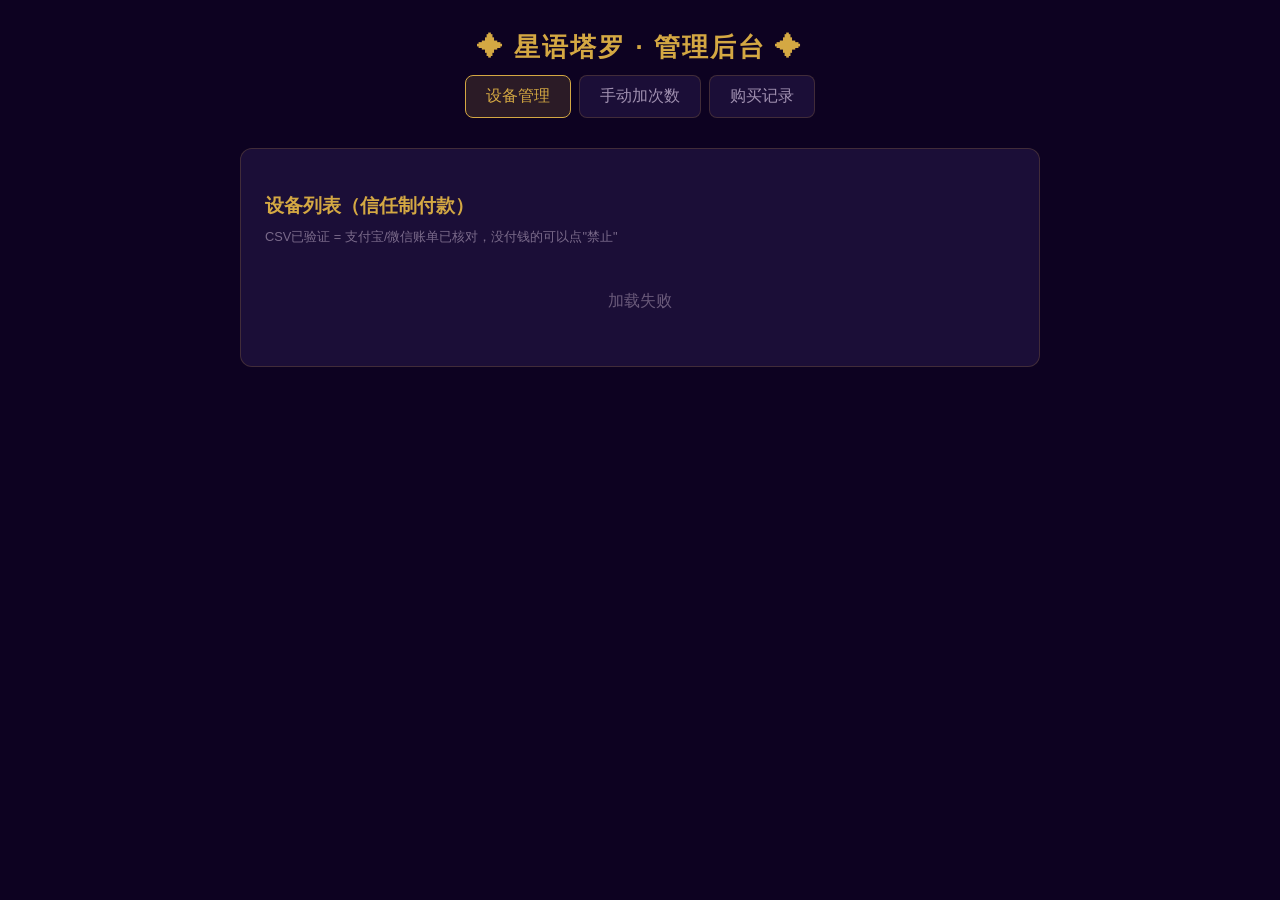
==== static/admin.html @ dc96822f "Replace Stripe with trust-based payment (QR code + manual CSV verify) - Replace Stripe Checkout with" ====
<!DOCTYPE html>
<html lang="zh-CN">
<head>
<meta charset="UTF-8">
<meta name="viewport" content="width=device-width, initial-scale=1.0">
<title>星语塔罗 — 管理后台</title>
<style>
*{margin:0;padding:0;box-sizing:border-box;}
body{font-family:-apple-system,"Microsoft YaHei",sans-serif;background:#0d0221;color:#e8dcc8;padding:30px 20px;}
h1{color:#d4a843;text-align:center;margin-bottom:10px;font-size:1.6em;letter-spacing:2px;}
h2{color:#d4a843;margin:20px 0 10px;font-size:1.2em;}
.tabs{display:flex;gap:8px;justify-content:center;margin-bottom:30px;}
.tab{padding:10px 20px;background:rgba(42,26,78,0.5);border:1px solid rgba(212,168,67,0.2);border-radius:8px;color:#a090b0;cursor:pointer;}
.tab.active{background:rgba(212,168,67,0.15);border-color:#d4a843;color:#d4a843;}
.tab-content{display:none;}
.tab-content.active{display:block;}
.card{background:rgba(42,26,78,0.5);border:1px solid rgba(212,168,67,0.2);border-radius:12px;padding:24px;max-width:800px;margin:0 auto 20px;}
table{width:100%;border-collapse:collapse;font-size:0.85em;}
th,td{padding:10px 12px;text-align:left;border-bottom:1px solid rgba(212,168,67,0.1);}
th{color:#d4a843;font-weight:normal;}
td{color:#c8b8d8;}
.badge{display:inline-block;padding:2px 8px;border-radius:10px;font-size:0.8em;}
.badge.trust{background:rgba(212,168,67,0.2);color:#d4a843;}
.badge.verified{background:rgba(100,200,100,0.15);color:#8c8;}
.badge.not-verified{background:rgba(200,100,100,0.15);color:#c88;}
.badge.banned{background:rgba(200,50,50,0.2);color:#e44;}
.empty{text-align:center;color:#6a5a7a;padding:30px;}
.btn{display:inline-block;padding:6px 14px;border:none;border-radius:6px;cursor:pointer;font-size:0.8em;font-family:inherit;}
.btn-ban{background:#c44;color:#fff;}
.btn-unban{background:#4a4;color:#fff;}
.btn-verify{background:#d4a843;color:#1a0a2e;}
.btn-grant{background:#d4a843;color:#1a0a2e;padding:12px 30px;font-size:1em;font-weight:bold;border:none;border-radius:8px;cursor:pointer;font-family:inherit;}
select{padding:8px;background:#1a0a2e;color:#e8dcc8;border:1px solid rgba(212,168,67,0.3);border-radius:6px;margin-right:10px;font-family:inherit;}
.toast{position:fixed;top:20px;left:50%;transform:translateX(-50%);background:#4a3a5a;color:#e8dcc8;padding:12px 24px;border-radius:8px;display:none;z-index:100;}
.toast.show{display:block;}
.grant-row{display:flex;align-items:center;gap:10px;margin-bottom:15px;}
</style>
</head>
<body>
<h1>✦ 星语塔罗 · 管理后台 ✦</h1>

<div class="tabs">
<div class="tab active" onclick="switchTab('devices')">设备管理</div>
<div class="tab" onclick="switchTab("manual")">手动加次数</div>
<div class="tab" onclick="switchTab('purchases')">购买记录</div>
</div>

<!-- Tab 1: Devices -->
<div id="tab-devices" class="tab-content active">
<div class="card">
<h2>设备列表（信任制付款）</h2>
<p style="color:#7a6a8a;font-size:0.8em;margin-bottom:15px;">CSV已验证 = 支付宝/微信账单已核对，没付钱的可以点"禁止"</p>
<div id="devices-table"><p class="empty">加载中...</p></div>
</div>
</div>

<!-- Tab 2: Manual grant -->
<div id="tab-manual" class="tab-content">
<div class="card">
<h2>手动加占卜次数</h2>
<div class="grant-row">
<select id="plan-select">
<option value="2_readings">两次占卜 — ¥14.99</option>
<option value="3_readings">三次占卜 — ¥19.99</option>
</select>
<button class="btn-grant" onclick="grantReading()">确认到账，手动加次数</button>
</div>
<div id="grant-result" style="color:#8c8;font-size:0.85em;"></div>
</div>
</div>

<!-- Tab 3: Purchases -->
<div id="tab-purchases" class="tab-content">
<div class="card">
<h2>所有购买记录</h2>
<div id="purchases-table"><p class="empty">加载中...</p></div>
</div>
</div>

<div id="toast" class="toast"></div>

<script>
function showToast(msg, isErr){
    var t=document.getElementById("toast");
    t.textContent=msg;
    t.style.background=isErr?"#5a2a2a":"#4a3a5a";
    t.classList.add("show");
    setTimeout(function(){t.classList.remove("show");},3000);
}

function switchTab(name){
    document.querySelectorAll(".tab").forEach(function(t){t.classList.remove("active");});
    document.querySelectorAll(".tab-content").forEach(function(t){t.classList.remove("active");});
    document.querySelector('.tab[onclick*="'+name+'"]').classList.add("active");
    document.getElementById("tab-"+name).classList.add("active");
}

// ===== Devices =====
function loadDevices(){
    fetch("/api/admin/devices").then(function(r){return r.json()}).then(function(d){
        var devs=d.devices||[];
        var html="";
        if(devs.length===0){html="<p class='empty'>暂无设备记录</p>";}
        else{
            html="<table><tr><th>设备ID</th><th>IP</th><th>总次数</th><th>已用</th><th>CSV核对</th><th>操作</th></tr>";
            devs.forEach(function(v){
                var status=v.banned?"<span class='badge banned'>已禁止</span>":(v.csv_verified?"<span class='badge verified'>已验证</span>":"<span class='badge not-verified'>未核对</span>");
                var actions="";
                if(v.banned){
                    actions='<button class="btn btn-unban" onclick="unbanDev(\''+v.device_id+'\')">解禁</button>';
                } else if(!v.csv_verified){
                    actions='<button class="btn btn-verify" onclick="verifyCsv(\''+v.device_id+'\')">确认已付款</button> ';
                    actions+='<button class="btn btn-ban" onclick="banDev(\''+v.device_id+'\')">没付款，禁止</button>';
                } else {
                    actions='<span style="color:#6a5a7a;">已核对</span>';
                }
                html+='<tr><td style="font-size:0.7em;color:#7a6a8a;">'+v.device_id.substr(0,20)+'...</td><td>'+v.ip+'</td><td>'+v.total_readings+'</td><td>'+v.used+'</td><td>'+status+'</td><td>'+actions+'</td></tr>';
            });
            html+="</table>";
        }
        document.getElementById("devices-table").innerHTML=html;
    }).catch(function(){
        document.getElementById("devices-table").innerHTML="<p class='empty'>加载失败</p>";
    });
}

function banDev(id){
    fetch("/api/admin/ban",{method:"POST",headers:{"Content-Type":"application/json"},body:JSON.stringify({device_id:id})})
    .then(function(r){return r.json()}).then(function(d){
        if(d.success){showToast("已禁止该设备");loadDevices();loadPurchases();}
    });
}
function unbanDev(id){
    fetch("/api/admin/unban",{method:"POST",headers:{"Content-Type":"application/json"},body:JSON.stringify({device_id:id})})
    .then(function(r){return r.json()}).then(function(d){if(d.success){showToast("已解禁");loadDevices();loadPurchases();}});
}
function verifyCsv(id){
    fetch("/api/admin/verify-csv",{method:"POST",headers:{"Content-Type":"application/json"},body:JSON.stringify({device_id:id})})
    .then(function(r){return r.json()}).then(function(d){if(d.success){showToast("已标记为已验证");loadDevices();loadPurchases();}});
}

// ===== Manual grant =====
function grantReading(){
    var btn=document.querySelector(".btn-grant");
    var plan=document.getElementById("plan-select").value;
    btn.disabled=true;btn.textContent="处理中...";
    fetch("/api/admin/grant",{method:"POST",headers:{"Content-Type":"application/json"},body:JSON.stringify({plan:plan})})
    .then(function(r){return r.json()}).then(function(d){
        if(d.success){document.getElementById("grant-result").textContent="已添加 "+d.readings+" 次 (ID: "+d.purchase_id+")";showToast("加次数成功");loadPurchases();loadDevices();}
    }).catch(function(){showToast("请求失败",true);})
    .finally(function(){btn.disabled=false;btn.textContent="确认到账，手动加次数";});
}

// ===== Purchases =====
function loadPurchases(){
    fetch("/api/admin/purchases").then(function(r){return r.json()}).then(function(d){
        var ps=d.purchases||[];var html="";
        if(ps.length===0){html="<p class='empty'>暂无记录</p>";}
        else{
            html="<table><tr><th>ID</th><th>方案</th><th>来源</th><th>已用/总数</th><th>设备</th><th>时间</th></tr>";
            ps.forEach(function(p){
                var src=p.manual?"<span class='badge trust'>信任</span>":"<span style='color:#7a6a8a;'>Stripe</span>";
                if(p.banned) src+=" <span class='badge banned'>禁止</span>";
                else if(!p.csv_verified) src+=" <span class='badge not-verified'>未核对</span>";
                html+="<tr><td style='font-size:0.7em;color:#7a6a8a;'>"+p.id+"</td><td>"+p.plan+"</td><td>"+src+"</td><td>"+(p.readings-p.remaining)+"/"+p.readings+"</td><td style='font-size:0.7em;'>"+(p.device_id||"-")+"</td><td style='font-size:0.7em;'>"+(p.created||"-")+"</td></tr>";
            });
            html+="</table>";
        }
        document.getElementById("purchases-table").innerHTML=html;
    });
}

loadDevices();loadPurchases();
setInterval(loadDevices,15000);
</script>
</body>
</html>
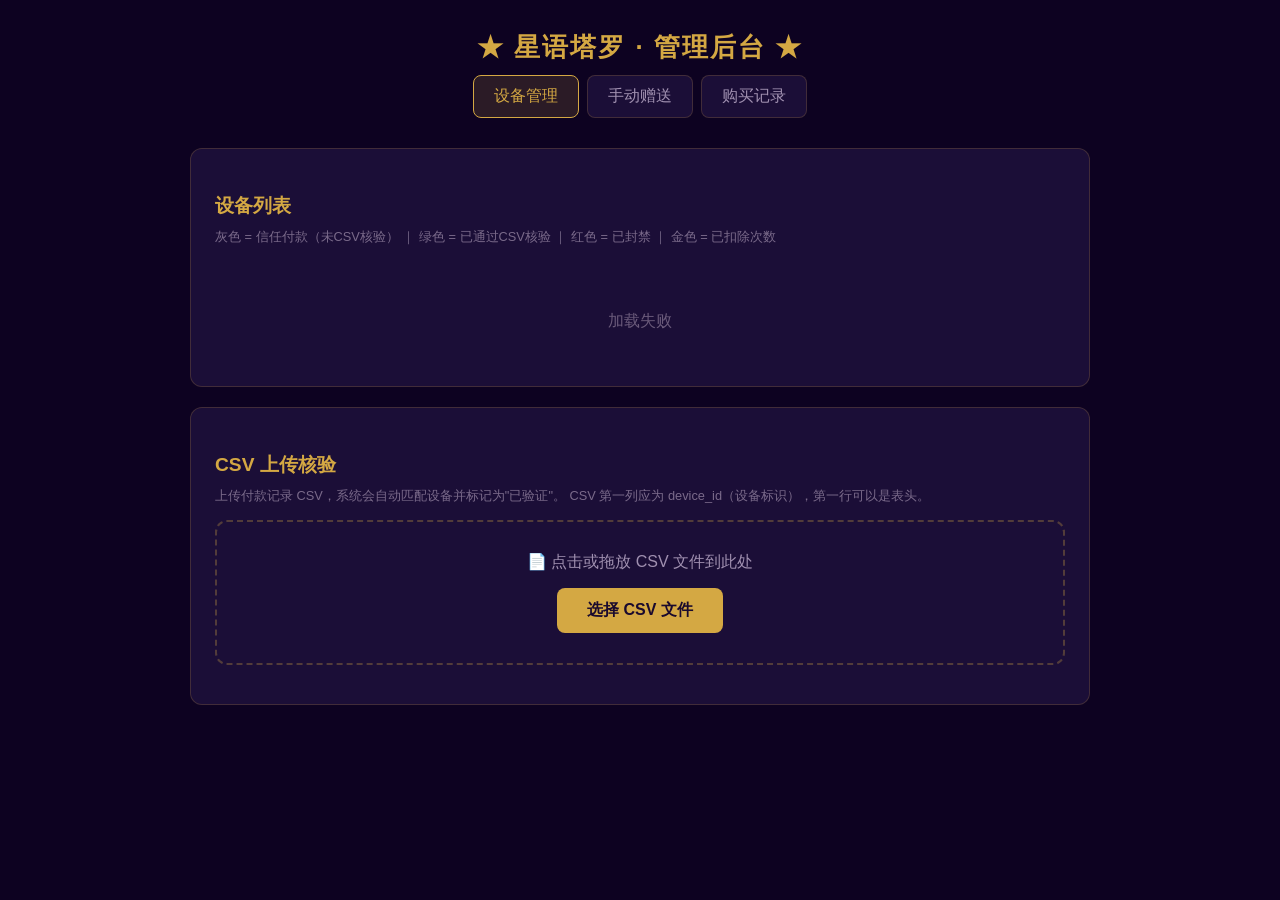
==== commit 565081c0: "去掉 Stripe，改用信任支付 + CSV 核验" ====
--- a/static/admin.html
+++ b/static/admin.html
@@ -3,18 +3,18 @@
 <head>
 <meta charset="UTF-8">
 <meta name="viewport" content="width=device-width, initial-scale=1.0">
-<title>星语塔罗 — 管理后台</title>
+<title>星语塔罗 · 管理后台</title>
 <style>
 *{margin:0;padding:0;box-sizing:border-box;}
 body{font-family:-apple-system,"Microsoft YaHei",sans-serif;background:#0d0221;color:#e8dcc8;padding:30px 20px;}
 h1{color:#d4a843;text-align:center;margin-bottom:10px;font-size:1.6em;letter-spacing:2px;}
 h2{color:#d4a843;margin:20px 0 10px;font-size:1.2em;}
-.tabs{display:flex;gap:8px;justify-content:center;margin-bottom:30px;}
+.tabs{display:flex;gap:8px;justify-content:center;margin-bottom:30px;flex-wrap:wrap;}
 .tab{padding:10px 20px;background:rgba(42,26,78,0.5);border:1px solid rgba(212,168,67,0.2);border-radius:8px;color:#a090b0;cursor:pointer;}
 .tab.active{background:rgba(212,168,67,0.15);border-color:#d4a843;color:#d4a843;}
 .tab-content{display:none;}
 .tab-content.active{display:block;}
-.card{background:rgba(42,26,78,0.5);border:1px solid rgba(212,168,67,0.2);border-radius:12px;padding:24px;max-width:800px;margin:0 auto 20px;}
+.card{background:rgba(42,26,78,0.5);border:1px solid rgba(212,168,67,0.2);border-radius:12px;padding:24px;max-width:900px;margin:0 auto 20px;}
 table{width:100%;border-collapse:collapse;font-size:0.85em;}
 th,td{padding:10px 12px;text-align:left;border-bottom:1px solid rgba(212,168,67,0.1);}
 th{color:#d4a843;font-weight:normal;}
@@ -24,46 +24,79 @@
 .badge.verified{background:rgba(100,200,100,0.15);color:#8c8;}
 .badge.not-verified{background:rgba(200,100,100,0.15);color:#c88;}
 .badge.banned{background:rgba(200,50,50,0.2);color:#e44;}
+.badge.deducted{background:rgba(150,100,50,0.2);color:#ca8;}
 .empty{text-align:center;color:#6a5a7a;padding:30px;}
-.btn{display:inline-block;padding:6px 14px;border:none;border-radius:6px;cursor:pointer;font-size:0.8em;font-family:inherit;}
+.btn{display:inline-block;padding:5px 12px;border:none;border-radius:6px;cursor:pointer;font-size:0.8em;font-family:inherit;margin:2px;}
 .btn-ban{background:#c44;color:#fff;}
 .btn-unban{background:#4a4;color:#fff;}
 .btn-verify{background:#d4a843;color:#1a0a2e;}
+.btn-deduct{background:#a08030;color:#fff;}
 .btn-grant{background:#d4a843;color:#1a0a2e;padding:12px 30px;font-size:1em;font-weight:bold;border:none;border-radius:8px;cursor:pointer;font-family:inherit;}
 select{padding:8px;background:#1a0a2e;color:#e8dcc8;border:1px solid rgba(212,168,67,0.3);border-radius:6px;margin-right:10px;font-family:inherit;}
 .toast{position:fixed;top:20px;left:50%;transform:translateX(-50%);background:#4a3a5a;color:#e8dcc8;padding:12px 24px;border-radius:8px;display:none;z-index:100;}
 .toast.show{display:block;}
-.grant-row{display:flex;align-items:center;gap:10px;margin-bottom:15px;}
+.grant-row{display:flex;align-items:center;gap:10px;margin-bottom:15px;flex-wrap:wrap;}
+.csv-upload-area{border:2px dashed rgba(212,168,67,0.3);border-radius:12px;padding:30px;text-align:center;margin:15px 0;}
+.csv-upload-area.dragover{border-color:#d4a843;background:rgba(212,168,67,0.05);}
+.csv-upload-area input[type=file]{display:none;}
+.csv-upload-label{display:inline-block;padding:12px 30px;background:#d4a843;color:#1a0a2e;border-radius:8px;cursor:pointer;font-weight:bold;}
+.csv-upload-label:hover{background:#e8c05a;}
+.csv-result{margin:10px 0;padding:10px;border-radius:8px;font-size:0.9em;}
+.csv-result.ok{background:rgba(100,200,100,0.1);border:1px solid rgba(100,200,100,0.3);color:#8c8;}
+.csv-result.warn{background:rgba(200,150,50,0.1);border:1px solid rgba(200,150,50,0.3);color:#da8;}
+.summary-cards{display:flex;gap:15px;margin-bottom:20px;flex-wrap:wrap;}
+.summary-card{flex:1;min-width:120px;background:rgba(42,26,78,0.5);border:1px solid rgba(212,168,67,0.15);border-radius:10px;padding:15px;text-align:center;}
+.summary-card .num{font-size:1.8em;color:#d4a843;font-weight:bold;}
+.summary-card .label{font-size:0.75em;color:#7a6a8a;margin-top:4px;}
+@media(max-width:640px){.summary-cards{flex-direction:column;}.card{padding:15px;}table{font-size:0.75em;}th,td{padding:6px 8px;}}
 </style>
 </head>
 <body>
-<h1>✦ 星语塔罗 · 管理后台 ✦</h1>
+
+<h1>★ 星语塔罗 · 管理后台 ★</h1>
 
 <div class="tabs">
 <div class="tab active" onclick="switchTab('devices')">设备管理</div>
-<div class="tab" onclick="switchTab("manual")">手动加次数</div>
+<div class="tab" onclick="switchTab('grant')">手动赠送</div>
 <div class="tab" onclick="switchTab('purchases')">购买记录</div>
 </div>
 
 <!-- Tab 1: Devices -->
 <div id="tab-devices" class="tab-content active">
 <div class="card">
-<h2>设备列表（信任制付款）</h2>
-<p style="color:#7a6a8a;font-size:0.8em;margin-bottom:15px;">CSV已验证 = 支付宝/微信账单已核对，没付钱的可以点"禁止"</p>
+<h2>设备列表</h2>
+<p style="color:#7a6a8a;font-size:0.8em;margin-bottom:15px;">
+   灰色 = 信任付款（未CSV核验） ｜ 绿色 = 已通过CSV核验 ｜ 红色 = 已封禁 ｜ 金色 = 已扣除次数
+</p>
+<div id="devices-summary" class="summary-cards"></div>
 <div id="devices-table"><p class="empty">加载中...</p></div>
 </div>
-</div>
-
-<!-- Tab 2: Manual grant -->
-<div id="tab-manual" class="tab-content">
+
 <div class="card">
-<h2>手动加占卜次数</h2>
+<h2>CSV 上传核验</h2>
+<p style="color:#7a6a8a;font-size:0.8em;margin-bottom:10px;">
+   上传付款记录 CSV，系统会自动匹配设备并标记为"已验证"。
+   CSV 第一列应为 device_id（设备标识），第一行可以是表头。
+</p>
+<div class="csv-upload-area" id="csv-upload-area">
+   <p style="color:#a090b0;margin-bottom:15px;">📄 点击或拖放 CSV 文件到此处</p>
+   <label class="csv-upload-label" for="csv-file">选择 CSV 文件</label>
+   <input type="file" id="csv-file" accept=".csv" onchange="handleCsvUpload(event)">
+</div>
+<div id="csv-result"></div>
+</div>
+</div>
+
+<!-- Tab 2: Manual Grant -->
+<div id="tab-grant" class="tab-content">
+<div class="card">
+<h2>手动赠送次数</h2>
 <div class="grant-row">
 <select id="plan-select">
 <option value="2_readings">两次占卜 — ¥14.99</option>
 <option value="3_readings">三次占卜 — ¥19.99</option>
 </select>
-<button class="btn-grant" onclick="grantReading()">确认到账，手动加次数</button>
+<button class="btn-grant" onclick="grantReading()">★ 手动赠送次数</button>
 </div>
 <div id="grant-result" style="color:#8c8;font-size:0.85em;"></div>
 </div>
@@ -91,7 +124,14 @@
 function switchTab(name){
     document.querySelectorAll(".tab").forEach(function(t){t.classList.remove("active");});
     document.querySelectorAll(".tab-content").forEach(function(t){t.classList.remove("active");});
-    document.querySelector('.tab[onclick*="'+name+'"]').classList.add("active");
+    var tabs = document.querySelectorAll('.tab');
+    var names = ['devices','grant','purchases'];
+    for(var i=0;i<names.length;i++){
+        if(names[i]===name){
+            tabs[i].classList.add("active");
+            break;
+        }
+    }
     document.getElementById("tab-"+name).classList.add("active");
 }
 
@@ -99,22 +139,47 @@
 function loadDevices(){
     fetch("/api/admin/devices").then(function(r){return r.json()}).then(function(d){
         var devs=d.devices||[];
+        // Summary
+        var total=devs.length;
+        var notVerified=0, banned=0, deducted=0;
+        devs.forEach(function(v){
+            if(!v.csv_verified) notVerified++;
+            if(v.banned) banned++;
+            if(v.deducted) deducted++;
+        });
+        document.getElementById("devices-summary").innerHTML=
+            '<div class="summary-card"><div class="num">'+total+'</div><div class="label">总设备数</div></div>'+
+            '<div class="summary-card"><div class="num">'+notVerified+'</div><div class="label">待核对</div></div>'+
+            '<div class="summary-card"><div class="num">'+banned+'</div><div class="label">已封禁</div></div>'+
+            '<div class="summary-card"><div class="num">'+deducted+'</div><div class="label">已扣次</div></div>';
+
         var html="";
         if(devs.length===0){html="<p class='empty'>暂无设备记录</p>";}
         else{
-            html="<table><tr><th>设备ID</th><th>IP</th><th>总次数</th><th>已用</th><th>CSV核对</th><th>操作</th></tr>";
+            html="<table><tr><th>设备ID</th><th>IP</th><th>总次数</th><th>已用</th><th>状态</th><th>操作</th></tr>";
             devs.forEach(function(v){
-                var status=v.banned?"<span class='badge banned'>已禁止</span>":(v.csv_verified?"<span class='badge verified'>已验证</span>":"<span class='badge not-verified'>未核对</span>");
+                var status="";
+                if(v.banned){
+                    status="<span class='badge banned'>已封禁</span>";
+                } else if(v.deducted){
+                    status="<span class='badge deducted'>已扣次</span>";
+                } else if(v.csv_verified){
+                    status="<span class='badge verified'>已验证</span>";
+                } else {
+                    status="<span class='badge not-verified'>待核对</span>";
+                }
                 var actions="";
                 if(v.banned){
-                    actions='<button class="btn btn-unban" onclick="unbanDev(\''+v.device_id+'\')">解禁</button>';
+                    actions='<button class="btn btn-unban" onclick="unbanDev(\''+v.device_id+'\')">解封</button>';
                 } else if(!v.csv_verified){
-                    actions='<button class="btn btn-verify" onclick="verifyCsv(\''+v.device_id+'\')">确认已付款</button> ';
-                    actions+='<button class="btn btn-ban" onclick="banDev(\''+v.device_id+'\')">没付款，禁止</button>';
+                    actions+='<button class="btn btn-verify" onclick="verifyCsv(\''+v.device_id+'\')">标记验证</button> ';
+                    actions+='<button class="btn btn-deduct" onclick="deductDev(\''+v.device_id+'\')">扣除次数</button> ';
+                    actions+='<button class="btn btn-ban" onclick="banDev(\''+v.device_id+'\')">封禁</button>';
                 } else {
-                    actions='<span style="color:#6a5a7a;">已核对</span>';
+                    actions='<span style="color:#6a5a7a;">已完成</span>';
                 }
-                html+='<tr><td style="font-size:0.7em;color:#7a6a8a;">'+v.device_id.substr(0,20)+'...</td><td>'+v.ip+'</td><td>'+v.total_readings+'</td><td>'+v.used+'</td><td>'+status+'</td><td>'+actions+'</td></tr>';
+                html+='<tr><td style="font-size:0.7em;color:#7a6a8a;word-break:break-all;">'+v.device_id.substr(0,24)+'...</td>'+
+                    '<td>'+v.ip+'</td><td>'+v.total_readings+'</td><td>'+v.used+'</td><td>'+status+'</td><td>'+actions+'</td></tr>';
             });
             html+="</table>";
         }
@@ -127,17 +192,89 @@
 function banDev(id){
     fetch("/api/admin/ban",{method:"POST",headers:{"Content-Type":"application/json"},body:JSON.stringify({device_id:id})})
     .then(function(r){return r.json()}).then(function(d){
-        if(d.success){showToast("已禁止该设备");loadDevices();loadPurchases();}
+        if(d.success){showToast("已封禁该设备");loadDevices();loadPurchases();}
     });
 }
 function unbanDev(id){
     fetch("/api/admin/unban",{method:"POST",headers:{"Content-Type":"application/json"},body:JSON.stringify({device_id:id})})
-    .then(function(r){return r.json()}).then(function(d){if(d.success){showToast("已解禁");loadDevices();loadPurchases();}});
+    .then(function(r){return r.json()}).then(function(d){if(d.success){showToast("已解封");loadDevices();loadPurchases();}});
 }
 function verifyCsv(id){
     fetch("/api/admin/verify-csv",{method:"POST",headers:{"Content-Type":"application/json"},body:JSON.stringify({device_id:id})})
-    .then(function(r){return r.json()}).then(function(d){if(d.success){showToast("已标记为已验证");loadDevices();loadPurchases();}});
-}
+    .then(function(r){return r.json()}).then(function(d){if(d.success){showToast("已标记为通过CSV验证");loadDevices();loadPurchases();}});
+}
+function deductDev(id){
+    if(!confirm("确定要扣除该设备所有剩余次数吗？此操作不可撤销！")) return;
+    fetch("/api/admin/deduct",{method:"POST",headers:{"Content-Type":"application/json"},body:JSON.stringify({device_id:id})})
+    .then(function(r){return r.json()}).then(function(d){
+        if(d.success){showToast("已扣除该设备所有剩余次数");loadDevices();loadPurchases();}
+        else{showToast("操作失败",true);}
+    }).catch(function(){showToast("网络错误",true);});
+}
+
+// ===== CSV Upload =====
+function handleCsvUpload(event){
+    var file=event.target.files[0];
+    if(!file) return;
+    var reader=new FileReader();
+    reader.onload=function(e){
+        var text=e.target.result;
+        var lines=text.split("\\n").filter(function(l){return l.trim().length>0;});
+        var deviceIds=[];
+        for(var i=0;i<lines.length;i++){
+            var firstCol=lines[i].split(",")[0].trim();
+            if(firstCol && firstCol!==firstCol.toUpperCase() && firstCol.indexOf("device")<0){
+                // Skip header if it looks like a header column name
+                deviceIds.push(firstCol);
+            } else if(i>0 || firstCol.indexOf("device")<0){
+                deviceIds.push(firstCol);
+            }
+        }
+        if(deviceIds.length===0){
+            document.getElementById("csv-result").innerHTML='<div class="csv-result warn">CSV 中没有找到有效的 device_id</div>';
+            return;
+        }
+        document.getElementById("csv-result").innerHTML='<p style="color:#a090b0;">正在验证 '+deviceIds.length+' 个设备...</p>';
+        fetch("/api/admin/verify-csv-bulk",{
+            method:"POST",
+            headers:{"Content-Type":"application/json"},
+            body:JSON.stringify({device_ids:deviceIds})
+        }).then(function(r){return r.json()}).then(function(d){
+            if(d.success){
+                var html='<div class="csv-result ok">'+
+                    '✅ CSV 核验完成<br>'+
+                    '&nbsp;&nbsp;CSV 中共 '+d.total_in_csv+' 条记录<br>'+
+                    '&nbsp;&nbsp;匹配到 '+d.matched+' 个设备<br>'+
+                    (d.unmatched>0?'&nbsp;&nbsp;<span style="color:#da8;">未匹配 '+d.unmatched+' 条（这些 device_id 不在系统中）</span>':'')+
+                    '</div>';
+                document.getElementById("csv-result").innerHTML=html;
+                loadDevices();
+            } else {
+                document.getElementById("csv-result").innerHTML='<div class="csv-result warn">CSV 验证请求失败</div>';
+            }
+        }).catch(function(){
+            document.getElementById("csv-result").innerHTML='<div class="csv-result warn">网络错误，请重试</div>';
+        });
+    };
+    reader.readAsText(file);
+}
+
+// Drag and drop support
+(function(){
+    var area=document.getElementById("csv-upload-area");
+    if(!area) return;
+    area.addEventListener("dragover",function(e){e.preventDefault();area.classList.add("dragover");});
+    area.addEventListener("dragleave",function(){area.classList.remove("dragover");});
+    area.addEventListener("drop",function(e){
+        e.preventDefault();
+        area.classList.remove("dragover");
+        var files=e.dataTransfer.files;
+        if(files.length>0){
+            document.getElementById("csv-file").files=files;
+            handleCsvUpload({target:{files:files}});
+        }
+    });
+})();
 
 // ===== Manual grant =====
 function grantReading(){
@@ -146,9 +283,13 @@
     btn.disabled=true;btn.textContent="处理中...";
     fetch("/api/admin/grant",{method:"POST",headers:{"Content-Type":"application/json"},body:JSON.stringify({plan:plan})})
     .then(function(r){return r.json()}).then(function(d){
-        if(d.success){document.getElementById("grant-result").textContent="已添加 "+d.readings+" 次 (ID: "+d.purchase_id+")";showToast("加次数成功");loadPurchases();loadDevices();}
+        if(d.success){
+            document.getElementById("grant-result").textContent="✅ 已赠送 "+d.readings+" 次 (ID: "+d.purchase_id+")";
+            showToast("手动赠送成功");
+            loadPurchases();loadDevices();
+        }
     }).catch(function(){showToast("请求失败",true);})
-    .finally(function(){btn.disabled=false;btn.textContent="确认到账，手动加次数";});
+    .finally(function(){btn.disabled=false;btn.textContent="★ 手动赠送次数";});
 }
 
 // ===== Purchases =====
@@ -157,11 +298,12 @@
         var ps=d.purchases||[];var html="";
         if(ps.length===0){html="<p class='empty'>暂无记录</p>";}
         else{
-            html="<table><tr><th>ID</th><th>方案</th><th>来源</th><th>已用/总数</th><th>设备</th><th>时间</th></tr>";
+            html="<table><tr><th>ID</th><th>套餐</th><th>来源</th><th>已用/总数</th><th>设备</th><th>时间</th></tr>";
             ps.forEach(function(p){
-                var src=p.manual?"<span class='badge trust'>信任</span>":"<span style='color:#7a6a8a;'>Stripe</span>";
-                if(p.banned) src+=" <span class='badge banned'>禁止</span>";
-                else if(!p.csv_verified) src+=" <span class='badge not-verified'>未核对</span>";
+                var src=p.manual?"<span class='badge trust'>信任付款</span>":"<span style='color:#7a6a8a;'>Stripe</span>";
+                if(p.banned) src+=" <span class='badge banned'>已封禁</span>";
+                else if(p.deducted) src+=" <span class='badge deducted'>已扣次</span>";
+                else if(!p.csv_verified) src+=" <span class='badge not-verified'>待核对</span>";
                 html+="<tr><td style='font-size:0.7em;color:#7a6a8a;'>"+p.id+"</td><td>"+p.plan+"</td><td>"+src+"</td><td>"+(p.readings-p.remaining)+"/"+p.readings+"</td><td style='font-size:0.7em;'>"+(p.device_id||"-")+"</td><td style='font-size:0.7em;'>"+(p.created||"-")+"</td></tr>";
             });
             html+="</table>";
@@ -174,4 +316,4 @@
 setInterval(loadDevices,15000);
 </script>
 </body>
-</html>+</html>
